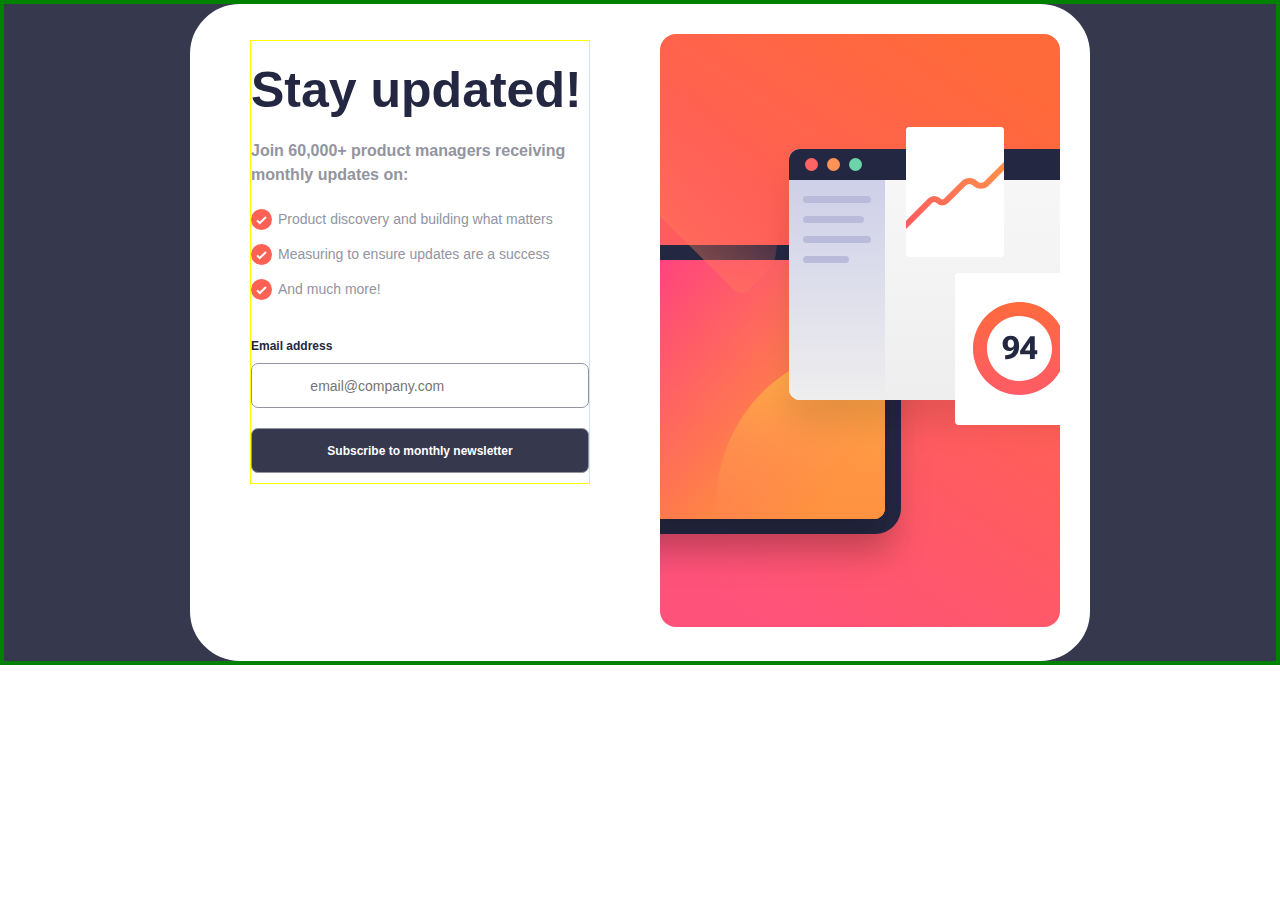
==== index.html @ 9e6d8097 "renamed:    newsletter-sign-up-with-success-message-main/.gitignore -> .gitignore 	renamed:    newsl" ====
<!DOCTYPE html>
<html lang="en">
  <head>
    <meta charset="UTF-8" />
    <meta name="viewport" content="width=device-width, initial-scale=1.0" />
    <!-- displays site properly based on user's device -->

    <link
      rel="icon"
      type="image/png"
      sizes="32x32"
      href="./assets/images/favicon-32x32.png"
    />

    <title>
      Frontend Mentor | Newsletter sign-up form with success message
    </title>
    <link rel="stylesheet" href="style.css" />
  </head>
  <body>
    <!-- Sign-up form start -->
    <section class="main-bdy flex">
      <div class="main-bd-second-container">
        <div class="text-bx">
          <div class="textBx-container">
            <h1>Stay updated!</h1>

            <h4 class="hero_title">
              Join 60,000+ product managers receiving monthly updates on:
            </h4>

            <ul>
              <li>
                <img
                  src="./assets/images/icon-list.svg"
                  class="check-img"
                  alt="a check mark"
                />
                <p>Product discovery and building what matters</p>
              </li>
              <li>
                <img
                  src="./assets/images/icon-list.svg"
                  class="check-img"
                  alt="a check mark"
                />
                <p>Measuring to ensure updates are a success</p>
              </li>
              <li>
                <img
                  src="./assets/images/icon-list.svg"
                  class="check-img"
                  alt="a check mark"
                />
                <p>And much more!</p>
              </li>
            </ul>

            <label for="email" class="email-label"><b>Email address</b></label>
            <input
              id="inputVal"
              type="email"
              name=""
              id=""
              
              placeholder="
               email@company.com"
            />

            <button id="subBtn">
              Subscribe to monthly newsletter
            </button>
          </div>
        </div>

        <div class="img-cont">
          <img src="./assets/images/illustration-sign-up-desktop.svg" alt="" />
        </div>
      </div>
    </section>
    <!-- Sign-up form end -->

    <!-- Success message start -->

    <section class="successMessage">
      Thanks for subscribing! A confirmation email has been sent to
      ash@loremcompany.com. Please open it and click the button inside to
      confirm your subscription. Dismiss message
    </section>
    <!-- Success message end -->

    <div class="attribution successMessage">
      Challenge by
      <a href="https://www.frontendmentor.io?ref=challenge" target="_blank"
        >Frontend Mentor</a
      >. Coded by <a href="#">Kennie</a>.
    </div>
    <script src="index.js"></script>
  </body>
</html>
---- style.css ----
:root {
  /* ### Primary */

  --Tomato: hsl(4, 100%, 67%);
  --Dark-Slate-Grey: hsl(234, 29%, 20%);
  --Charcoal-Grey: hsl(235, 18%, 26%);
  --Grey: hsl(231, 7%, 60%);
  --White: hsl(0, 0%, 100%);
}

@import url("https://fonts.googleapis.com/css2?family=Roboto:ital,wght@0,100;0,300;0,400;0,500;0,700;0,900;1,100;1,300;1,400;1,500;1,700;1,900&display=swap");

*,
::after,
::before {
  box-sizing: border-box;
}
/* reset */
h1,
h2,
h3,
h4,
h5,
div {
  margin: 0;
  padding: 0;
}

ul {
  list-style: none;
  padding: 0;
  margin: 0;
}
ul p {
  display: inline;
}
/*  */

body {
  margin: 0;
  padding: 0;
  color: var(--Dark-Slate-Grey);
  font-family: "Roboto", sans-serif;
}

body p {
  /* font-size: 14px; */
  color: var(--Grey);
}

.flex {
  display: flex;
  justify-content: center;
  align-content: center;
  align-items: center;
  /* gap: 10px; */
}

li {
  display: flex;
  align-items: center;
  gap: 6px;
  font-size: 14px;

  margin: 5px 0;
  height: 30px;
}
.check-img {
}

.main-bdy {
  margin: 0 auto;
  border: 4px solid green;
  background-color: var(--Charcoal-Grey);
  width: 100%;
  height: 100%;
}
.main-bd-second-container {
  display: flex;
  align-items: center;
  gap: 40px;

  border: 30px solid var(--White);
  border-radius: 50px;
  background-color: var(--White);
}
.text-bx {
  background-color: var(--White);

  max-width: 400px;
  padding: 20px;
  height: 585px;

  padding: 40px 0 0;
  padding: 0;
  margin: 0;
}

.text-bx h1 {
  padding: 20px 0 0;
  font-family: "Roboto", sans-serif;
  font-size: 50px;
}

.img-cont {
  /* max-width: 600px; */
}

.img-cont img {
  width: 100%;
}

.textBx-container {
  width: 85%;

  border: 1px solid yellow;
  margin: 0 auto;
}

button {
  background-color: var(--Charcoal-Grey);
  color: var(--White);
  border-radius: 8px;
  font-weight: 700;
  font-size: 12px;
}

input {
  padding-inline: 0px 18px;
  font-size: 14px;
  padding: 0;
  margin: 0;
}

input,
button {
  width: 100%;
  margin: 10px 0 10px;
  height: 45px;
  border-radius: 7px;
  border: 1px solid var(--Grey);
}

.hero_title {
  padding: 20px 0 12px;
  color: var(--Grey);
  line-height: 1.5;
}
.email-label {
  display: block;
  font-size: 12px;
  font-weight: 700;
  margin: 35px 0 0;
}

/* modal */

.successMessage {
  display: none;
  visibility: hidden;
  background-color: red;
}
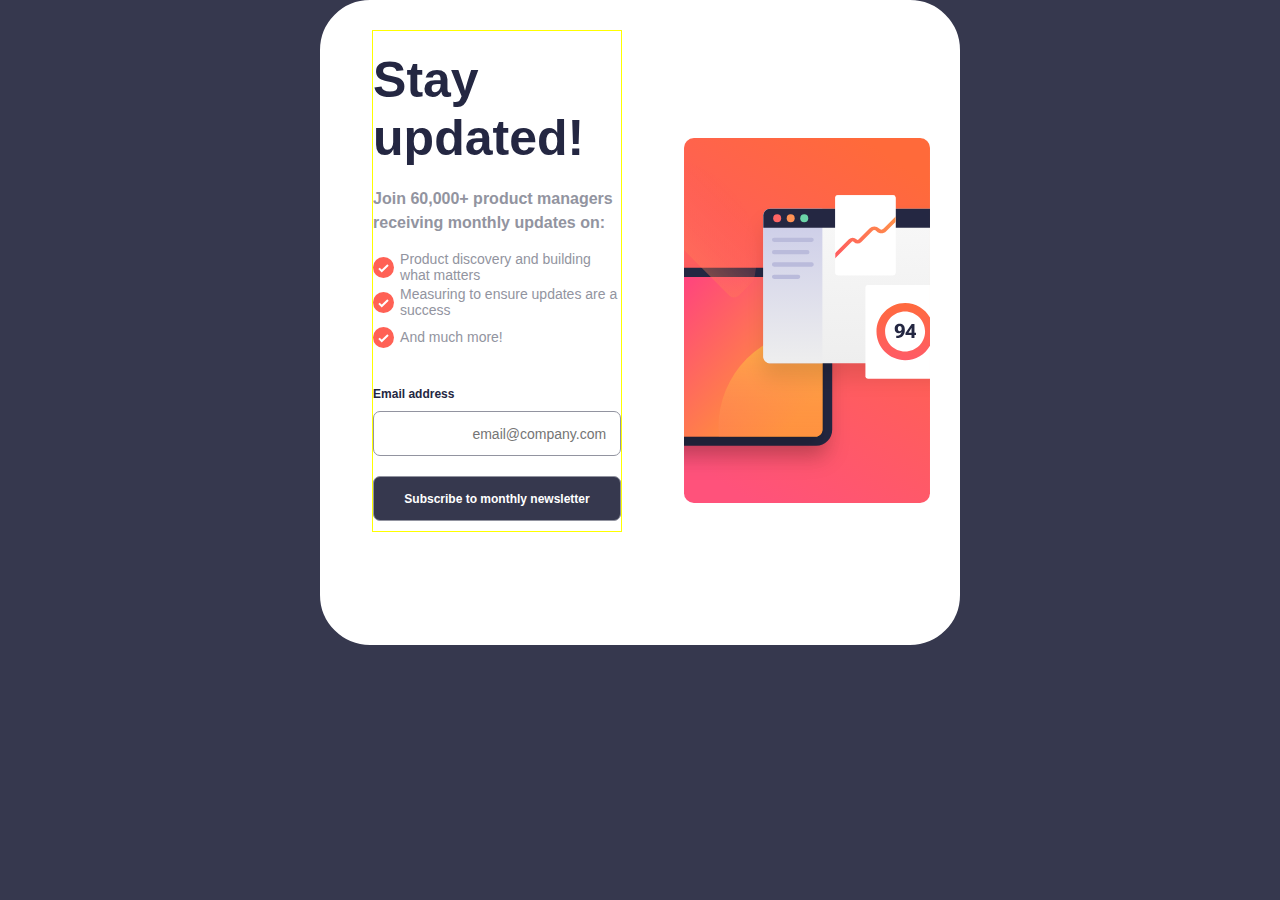
==== commit cf89081d: "modified:   index.html 	modified:   index.js 	modified:   style.css" ====
--- a/index.html
+++ b/index.html
@@ -62,14 +62,11 @@
               type="email"
               name=""
               id=""
-              
               placeholder="
                email@company.com"
             />
 
-            <button id="subBtn">
-              Subscribe to monthly newsletter
-            </button>
+            <button id="subBtn">Subscribe to monthly newsletter</button>
           </div>
         </div>
 
@@ -82,11 +79,15 @@
 
     <!-- Success message start -->
 
-    <section class="successMessage">
+    <section class="successMessage" id="successMessage">
       Thanks for subscribing! A confirmation email has been sent to
       ash@loremcompany.com. Please open it and click the button inside to
       confirm your subscription. Dismiss message
     </section>
+
+    <div class="message" id="message">
+      <h1>Emptuuuuuuuu</h1>
+    </div>
     <!-- Success message end -->
 
     <div class="attribution successMessage">
--- a/style.css
+++ b/style.css
@@ -68,12 +68,17 @@
 .check-img {
 }
 
-.main-bdy {
+body {
   margin: 0 auto;
-  border: 4px solid green;
+
   background-color: var(--Charcoal-Grey);
   width: 100%;
   height: 100%;
+}
+
+.main-bdy {
+  width: 50%;
+  margin: 0 auto;
 }
 .main-bd-second-container {
   display: flex;
@@ -83,6 +88,23 @@
   border: 30px solid var(--White);
   border-radius: 50px;
   background-color: var(--White);
+}
+
+@media screen and (max-width: 500px) {
+  .main-bd-second-container {
+    display: flex;
+    flex-direction: column-reverse;
+    width: 80%;
+    margin: auto;
+    border-radius: 0px;
+    border: 0px;
+  }
+
+  .img-cont {
+    max-width: 400px;
+    border-radius: 0;
+    background-color: var(--White);
+  }
 }
 .text-bx {
   background-color: var(--White);
@@ -125,6 +147,9 @@
   font-size: 12px;
 }
 
+#inputVal {
+  padding-inline-start: 40px;
+}
 input {
   padding-inline: 0px 18px;
   font-size: 14px;
@@ -152,6 +177,19 @@
   font-weight: 700;
   margin: 35px 0 0;
 }
+.message {
+  display: none;
+  background-color: rgb(233, 143, 143);
+  border: 1px solid red;
+  width: fit-content;
+  z-index: 99;
+  position: absolute;
+  top: 50%;
+  left: 50%;
+  transform: translate(-50%, -350%);
+  padding: 20px;
+  font-size: 21px;
+}
 
 /* modal */
 
@@ -160,3 +198,13 @@
   visibility: hidden;
   background-color: red;
 }
+
+button {
+  cursor: pointer;
+}
+
+button:hover {
+  color: red;
+}
+
+/* mobile  */
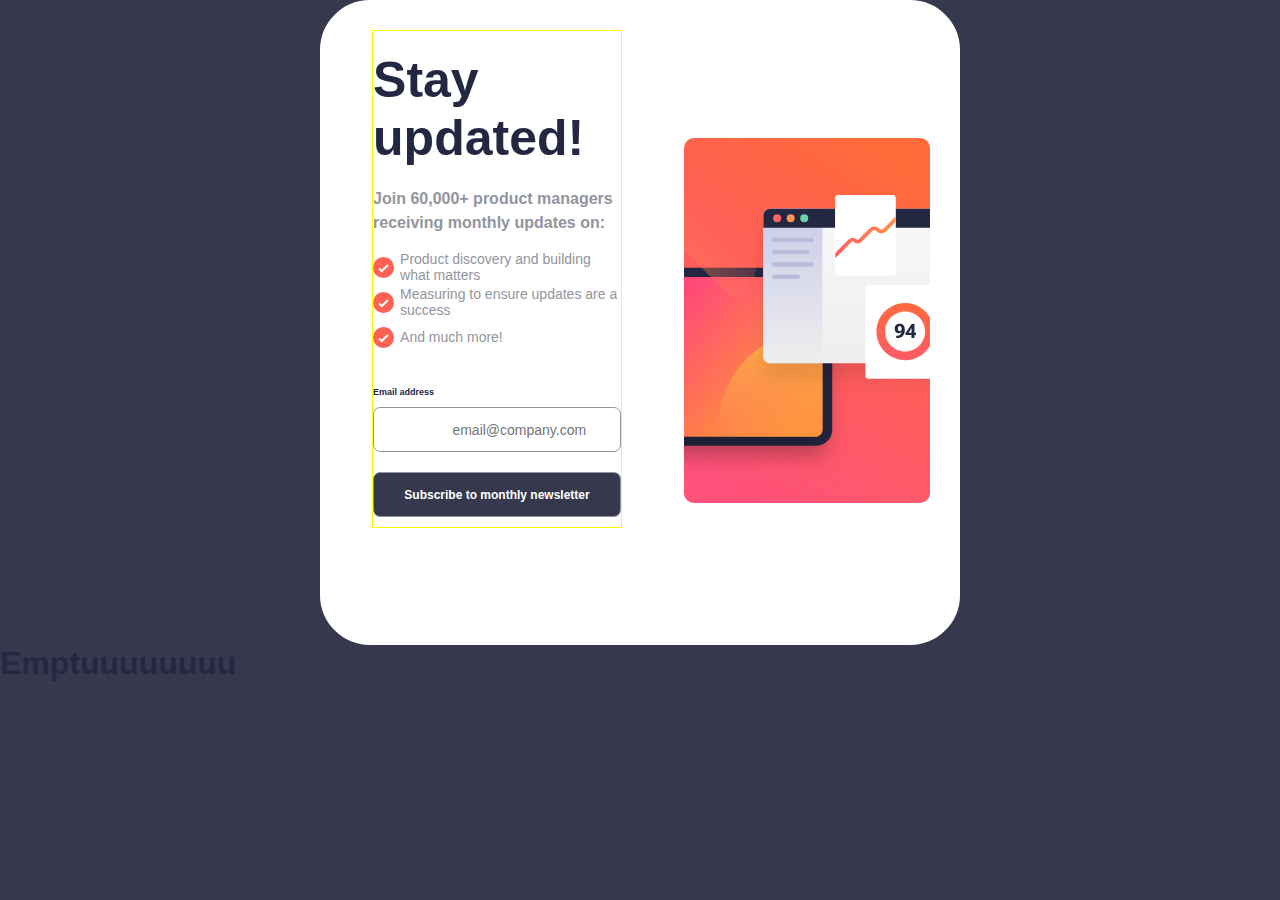
==== commit 23aea8fe: "modified:   index.html 	modified:   index.js 	modified:   style.css" ====
--- a/index.html
+++ b/index.html
@@ -56,7 +56,9 @@
               </li>
             </ul>
 
-            <label for="email" class="email-label"><b>Email address</b></label>
+            <label for="email" class="email-label flex"><b>Email address</b>
+            <span id="email-message"
+            ></span></label>
             <input
               id="inputVal"
               type="email"
@@ -71,7 +73,7 @@
         </div>
 
         <div class="img-cont">
-          <img src="./assets/images/illustration-sign-up-desktop.svg" alt="" />
+          <img src="./assets/images/illustration-sign-up-desktop.svg" alt="" class="hero_img" />
         </div>
       </div>
     </section>
--- a/style.css
+++ b/style.css
@@ -90,22 +90,6 @@
   background-color: var(--White);
 }
 
-@media screen and (max-width: 500px) {
-  .main-bd-second-container {
-    display: flex;
-    flex-direction: column-reverse;
-    width: 80%;
-    margin: auto;
-    border-radius: 0px;
-    border: 0px;
-  }
-
-  .img-cont {
-    max-width: 400px;
-    border-radius: 0;
-    background-color: var(--White);
-  }
-}
 .text-bx {
   background-color: var(--White);
 
@@ -148,7 +132,8 @@
 }
 
 #inputVal {
-  padding-inline-start: 40px;
+  padding-inline-start: 20px;
+  padding-inline-end: 20px;
 }
 input {
   padding-inline: 0px 18px;
@@ -173,11 +158,11 @@
 }
 .email-label {
   display: block;
-  font-size: 12px;
+  font-size: 9px;
   font-weight: 700;
   margin: 35px 0 0;
 }
-.message {
+/* .message {
   display: none;
   background-color: rgb(233, 143, 143);
   border: 1px solid red;
@@ -189,7 +174,7 @@
   transform: translate(-50%, -350%);
   padding: 20px;
   font-size: 21px;
-}
+} */
 
 /* modal */
 
@@ -208,3 +193,50 @@
 }
 
 /* mobile  */
+
+@media screen and (max-width: 500px) {
+  .main-bd-second-container {
+    display: flex;
+    flex-direction: column-reverse;
+    width: 80%;
+    align-items: center;
+    gap: 0px;
+    margin: auto;
+    border-radius: 0px;
+    border: 0px;
+  }
+
+  .img-cont {
+    width: 214px;
+    margin: 0;
+    padding: 0;
+    border-radius: 0;
+    background-color: var(--White);
+  }
+
+  .hero_img {
+    width: 100%;
+    margin: 0;
+    padding: 0;
+  }
+
+  .text-bx h1 {
+    padding: 20px 0 0;
+    font-family: "Roboto", sans-serif;
+    font-size: 25px;
+    font-weight: 700;
+  }
+  .hero_title {
+    padding: 20px 0 12px;
+    color: var(--Grey);
+    line-height: 1.5;
+    font-size: 11px;
+    word-spacing: 2px;
+  }
+  .text-bx {
+    background-color: var(--White);
+    width: 214px;
+    padding: 5px;
+    height: 100%;
+  }
+}
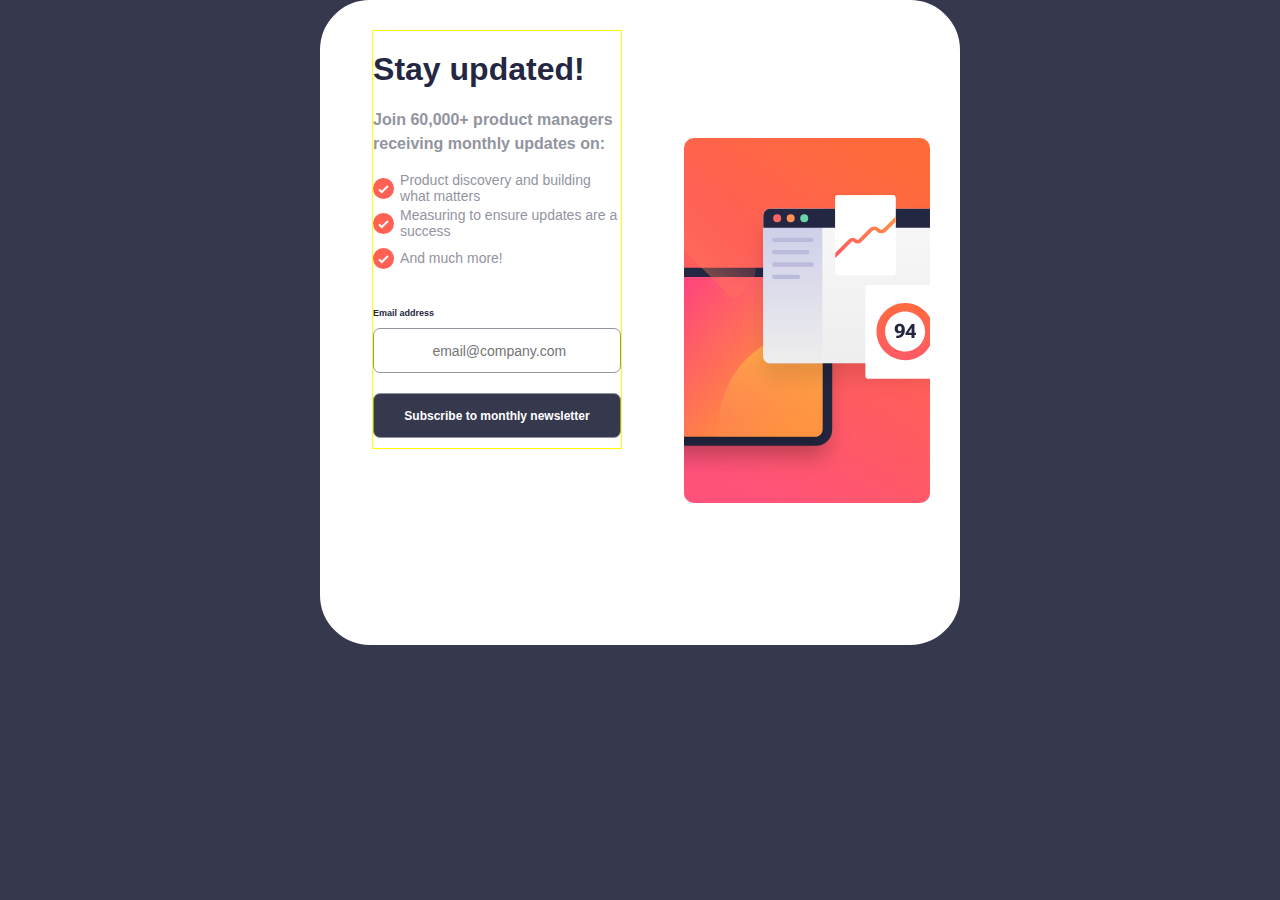
==== commit 13696202: "modified:   index.html 	modified:   index.js 	modified:   style.css" ====
--- a/index.html
+++ b/index.html
@@ -56,9 +56,9 @@
               </li>
             </ul>
 
-            <label for="email" class="email-label flex"><b>Email address</b>
-            <span id="email-message"
-            ></span></label>
+            <label for="email" class="email-label flex"
+              ><b>Email address</b> <span id="email-message"></span
+            ></label>
             <input
               id="inputVal"
               type="email"
@@ -73,7 +73,11 @@
         </div>
 
         <div class="img-cont">
-          <img src="./assets/images/illustration-sign-up-desktop.svg" alt="" class="hero_img" />
+          <img
+            src="./assets/images/illustration-sign-up-desktop.svg"
+            alt=""
+            class="hero_img"
+          />
         </div>
       </div>
     </section>
@@ -86,10 +90,7 @@
       ash@loremcompany.com. Please open it and click the button inside to
       confirm your subscription. Dismiss message
     </section>
-
-    <div class="message" id="message">
-      <h1>Emptuuuuuuuu</h1>
-    </div>
+    <!--   -->
     <!-- Success message end -->
 
     <div class="attribution successMessage">
--- a/style.css
+++ b/style.css
@@ -105,7 +105,7 @@
 .text-bx h1 {
   padding: 20px 0 0;
   font-family: "Roboto", sans-serif;
-  font-size: 50px;
+  font-size: 32px;
 }
 
 .img-cont {
@@ -132,14 +132,15 @@
 }
 
 #inputVal {
-  padding-inline-start: 20px;
-  padding-inline-end: 20px;
+}
+.red {
+  color: var(--Tomato);
 }
 input {
-  padding-inline: 0px 18px;
   font-size: 14px;
   padding: 0;
   margin: 0;
+  text-align: left;
 }
 
 input,
@@ -161,6 +162,7 @@
   font-size: 9px;
   font-weight: 700;
   margin: 35px 0 0;
+  width: 100%;
 }
 /* .message {
   display: none;
@@ -189,7 +191,7 @@
 }
 
 button:hover {
-  color: red;
+  background-color: var(--Tomato);
 }
 
 /* mobile  */
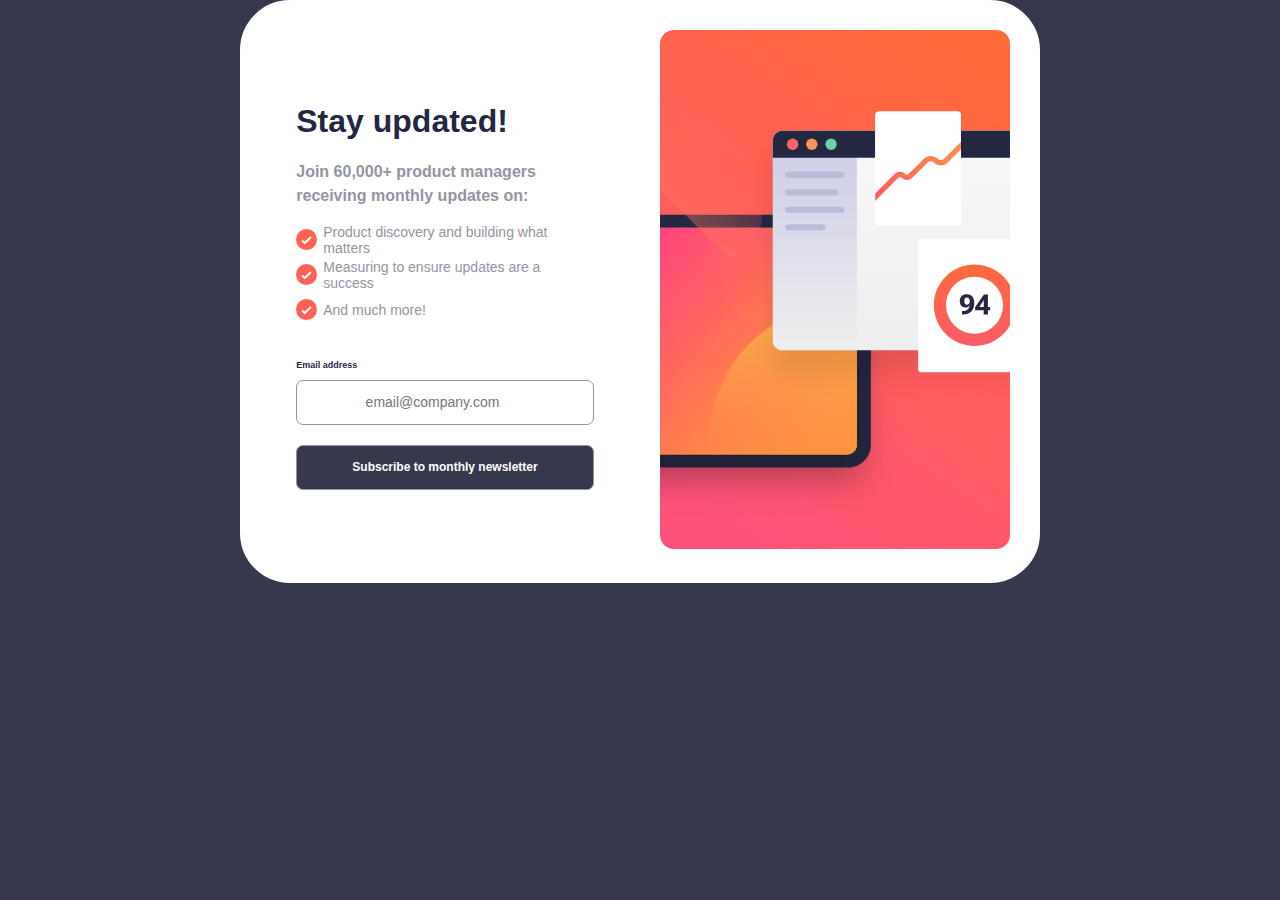
==== commit 5dce4edf: "modified:   index.html 	modified:   index.js 	modified:   style.css" ====
--- a/index.html
+++ b/index.html
@@ -19,7 +19,7 @@
   </head>
   <body>
     <!-- Sign-up form start -->
-    <section class="main-bdy flex">
+    <section class="main-bdy ">
       <div class="main-bd-second-container">
         <div class="text-bx">
           <div class="textBx-container">
--- a/style.css
+++ b/style.css
@@ -74,32 +74,42 @@
   background-color: var(--Charcoal-Grey);
   width: 100%;
   height: 100%;
+  display: flex;
+  justify-content: center; /* Horizontally center the content */
+  align-items: center;
 }
 
 .main-bdy {
-  width: 50%;
   margin: 0 auto;
+  display: flex;
+  justify-content: center; /* Horizontally center the content */
+  align-items: center;
 }
 .main-bd-second-container {
   display: flex;
   align-items: center;
+  justify-content: center;
   gap: 40px;
+  /* width: 50%; */
+  margin: auto auto;
 
   border: 30px solid var(--White);
   border-radius: 50px;
   background-color: var(--White);
+  max-width: 800px;
 }
 
 .text-bx {
   background-color: var(--White);
-
-  max-width: 400px;
+  width: 50%;
+
+  /* max-width: 400px;
   padding: 20px;
   height: 585px;
 
   padding: 40px 0 0;
   padding: 0;
-  margin: 0;
+  margin: 0; */
 }
 
 .text-bx h1 {
@@ -110,6 +120,7 @@
 
 .img-cont {
   /* max-width: 600px; */
+  width: 50%;
 }
 
 .img-cont img {
@@ -119,7 +130,7 @@
 .textBx-container {
   width: 85%;
 
-  border: 1px solid yellow;
+  /* border: 1px solid yellow; */
   margin: 0 auto;
 }
 
@@ -135,12 +146,14 @@
 }
 .red {
   color: var(--Tomato);
+  display: inline;
 }
 input {
   font-size: 14px;
   padding: 0;
   margin: 0;
   text-align: left;
+  padding-inline-start: 10px;
 }
 
 input,
@@ -150,6 +163,11 @@
   height: 45px;
   border-radius: 7px;
   border: 1px solid var(--Grey);
+}
+
+.green {
+  color: green;
+  display: inline;
 }
 
 .hero_title {
@@ -194,6 +212,14 @@
   background-color: var(--Tomato);
 }
 
+label {
+  display: flex;
+  justify-content: space-between;
+
+  gap: 20px;
+  width: 100%;
+}
+
 /* mobile  */
 
 @media screen and (max-width: 500px) {
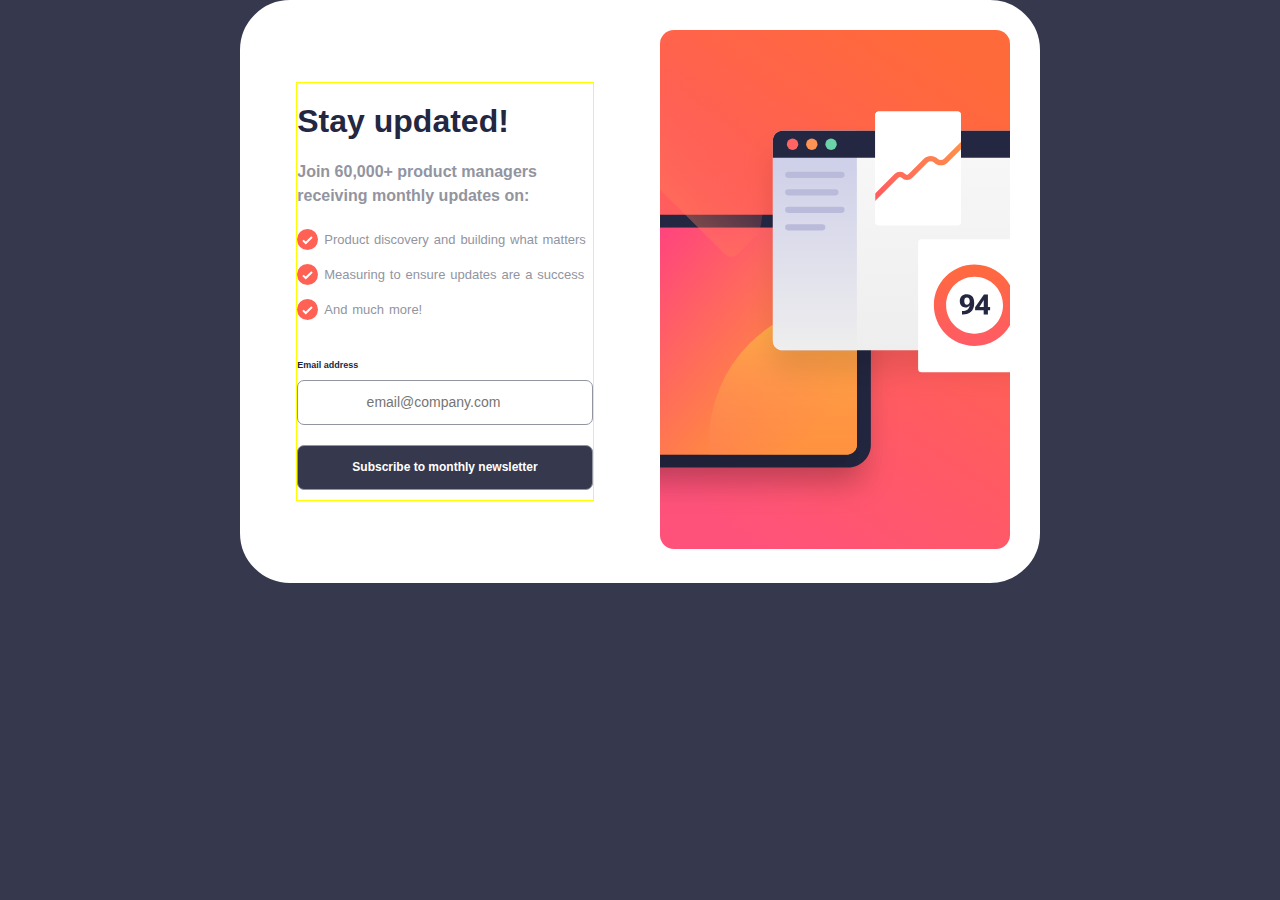
==== commit 86e1ad82: "modified:   index.html 	modified:   index.js 	modified:   style.css" ====
--- a/index.html
+++ b/index.html
@@ -19,7 +19,7 @@
   </head>
   <body>
     <!-- Sign-up form start -->
-    <section class="main-bdy ">
+    <section class="main-bdy" id="main-bdy">
       <div class="main-bd-second-container">
         <div class="text-bx">
           <div class="textBx-container">
@@ -85,14 +85,17 @@
 
     <!-- Success message start -->
 
-    <section class="successMessage" id="successMessage">
-      Thanks for subscribing! A confirmation email has been sent to
-      ash@loremcompany.com. Please open it and click the button inside to
-      confirm your subscription. Dismiss message
-    </section>
     <!--   -->
     <!-- Success message end -->
 
+    <section class="successMessage" id="successMessage">
+      <h2>Thanks for subscribing!</h2>
+      <p>
+        A confirmation email has been sent to  <b>ash@loremcompany.com.</b> Please open
+        it and click the button inside to confirm your subscription.
+      </p>
+      <button>Dismiss message</button>
+    </section>
     <div class="attribution successMessage">
       Challenge by
       <a href="https://www.frontendmentor.io?ref=challenge" target="_blank"
--- a/style.css
+++ b/style.css
@@ -33,6 +33,8 @@
 }
 ul p {
   display: inline;
+  font-size: 13px;
+  word-spacing: 1.3px;
 }
 /*  */
 
@@ -74,16 +76,10 @@
   background-color: var(--Charcoal-Grey);
   width: 100%;
   height: 100%;
-  display: flex;
-  justify-content: center; /* Horizontally center the content */
-  align-items: center;
 }
 
 .main-bdy {
   margin: 0 auto;
-  display: flex;
-  justify-content: center; /* Horizontally center the content */
-  align-items: center;
 }
 .main-bd-second-container {
   display: flex;
@@ -130,7 +126,7 @@
 .textBx-container {
   width: 85%;
 
-  /* border: 1px solid yellow; */
+  border: 1px solid yellow;
   margin: 0 auto;
 }
 
@@ -175,13 +171,7 @@
   color: var(--Grey);
   line-height: 1.5;
 }
-.email-label {
-  display: block;
-  font-size: 9px;
-  font-weight: 700;
-  margin: 35px 0 0;
-  width: 100%;
-}
+
 /* .message {
   display: none;
   background-color: rgb(233, 143, 143);
@@ -200,8 +190,13 @@
 
 .successMessage {
   display: none;
-  visibility: hidden;
-  background-color: red;
+  width: 400px;
+  margin: 50px auto;
+  border-radius: 12px;
+  padding: 15px;
+  background-color: var(--White);
+  line-height: 1.5;
+  word-spacing: 2px;
 }
 
 button {
@@ -217,6 +212,14 @@
   justify-content: space-between;
 
   gap: 20px;
+  width: 100%;
+}
+
+.email-label {
+  display: block;
+  font-size: 9px;
+  font-weight: 700;
+  margin: 35px 0 0;
   width: 100%;
 }
 
